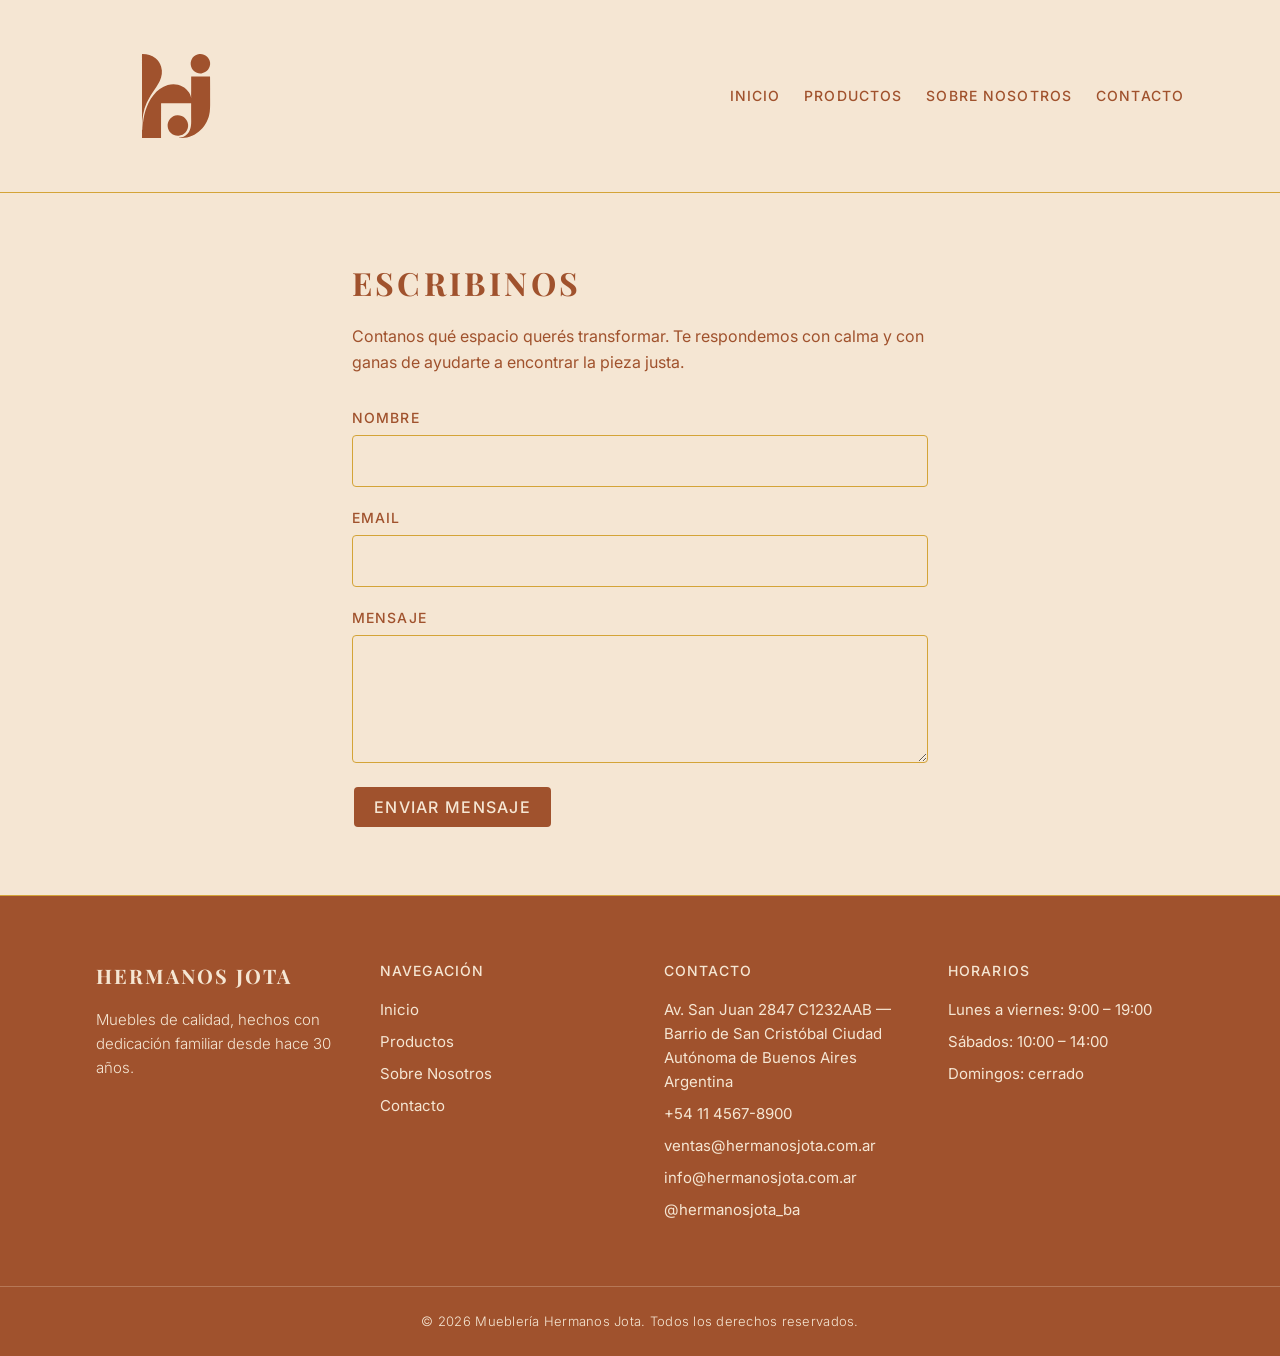
==== muebleria-jota/contacto.html @ 25367320 "cree formulario de contacto con mensaje de confirmacion" ====
<!doctype html>
<html lang="es">
  <head>
    <meta charset="UTF-8" />
    <title>Contacto — Mueblería Hermanos Jota</title>
    <meta name="viewport" content="width=device-width, initial-scale=1.0" />
    <link rel="stylesheet" href="index.css" />
    <link rel="preconnect" href="https://fonts.googleapis.com" />
    <link rel="preconnect" href="https://fonts.gstatic.com" crossorigin />
    <link
      href="https://fonts.googleapis.com/css2?family=Inter:wght@300;400;500;700&family=Playfair+Display:wght@400;700&display=swap"
      rel="stylesheet"
    />
    <style>
      .contacto {
        padding: calc(var(--spacing-base) * 4) calc(var(--spacing-base) * 2);
      }

      .contacto__inner {
        max-width: 36rem;
        margin: 0 auto;
      }

      .contacto__title {
        margin: 0 0 var(--spacing-base);
        font-family: var(--font-display);
        font-weight: 700;
        font-size: clamp(1.5rem, 3vw, 2rem);
        letter-spacing: 0.1em;
        text-transform: uppercase;
        color: var(--color-primary);
      }

      .contacto__intro {
        margin: 0 0 calc(var(--spacing-base) * 2);
        font-family: var(--font-primary);
        font-weight: 400;
        font-size: 1rem;
        line-height: 1.6;
      }

      .contacto__form {
        display: flex;
        flex-direction: column;
        gap: calc(var(--spacing-base) * 1.25);
      }

      .form-field {
        display: flex;
        flex-direction: column;
        gap: calc(var(--spacing-base) * 0.35);
      }

      .form-field label {
        font-family: var(--font-primary);
        font-weight: 500;
        font-size: 0.875rem;
        letter-spacing: 0.08em;
        text-transform: uppercase;
      }

      .form-field input,
      .form-field textarea {
        font-family: var(--font-primary);
        font-weight: 400;
        font-size: 1rem;
        line-height: 1.6;
        color: var(--color-text);
        background-color: var(--color-bg);
        border: 1px solid var(--color-border);
        border-radius: var(--border-radius);
        padding: 0.75rem 1rem;
      }

      .form-field textarea {
        min-height: 8rem;
        resize: vertical;
      }

      .form-field input:focus,
      .form-field textarea:focus {
        outline: 2px solid var(--color-secondary);
        outline-offset: 2px;
      }

      .form-field__error {
        margin: 0;
        font-family: var(--font-primary);
        font-weight: 300;
        font-size: 0.8125rem;
        letter-spacing: 0.02em;
        color: var(--color-accent-soft);
      }

      .form-field--invalid input,
      .form-field--invalid textarea {
        border-color: var(--color-accent-soft);
      }

      .contacto__submit {
        align-self: flex-start;
      }

      .contacto__exito {
        margin: var(--spacing-base) 0 0;
        font-family: var(--font-primary);
        font-weight: 500;
        font-size: 0.9375rem;
        line-height: 1.6;
        color: var(--color-secondary);
      }

      @media (max-width: 640px) {
        .contacto {
          padding: calc(var(--spacing-base) * 3) var(--spacing-base);
        }
      }
    </style>
  </head>
  <body>
    <header class="header">
      <div class="header__inner">
        <a href="index.html" class="header__logo" aria-label="Mueblería Hermanos Jota - Inicio">
          <img
            src="assets/logo.svg"
            alt="Hermanos Jota"
            class="header__logo-img"
            width="120"
            height="48"
          />
        </a>
        <nav class="header__nav" aria-label="Navegación principal">
          <ul class="header__nav-list">
            <li><a href="index.html" class="header__nav-link">Inicio</a></li>
            <li><a href="index.html#productos" class="header__nav-link">Productos</a></li>
            <li><a href="index.html#sobre-nosotros" class="header__nav-link">Sobre Nosotros</a></li>
            <li><a href="contacto.html" class="header__nav-link" aria-current="page">Contacto</a></li>
          </ul>
        </nav>
      </div>
    </header>

    <main>
      <section class="contacto" aria-labelledby="contacto-titulo">
        <div class="contacto__inner">
          <h1 id="contacto-titulo" class="contacto__title">Escribinos</h1>
          <p class="contacto__intro">
            Contanos qué espacio querés transformar. Te respondemos con calma y
            con ganas de ayudarte a encontrar la pieza justa.
          </p>

          <form id="form-contacto" class="contacto__form" novalidate>
            <div class="form-field">
              <label for="nombre">Nombre</label>
              <input
                type="text"
                id="nombre"
                name="nombre"
                autocomplete="name"
                required
              />
              <p class="form-field__error" id="error-nombre" hidden></p>
            </div>

            <div class="form-field">
              <label for="email">Email</label>
              <input
                type="email"
                id="email"
                name="email"
                autocomplete="email"
                required
              />
              <p class="form-field__error" id="error-email" hidden></p>
            </div>

            <div class="form-field">
              <label for="mensaje">Mensaje</label>
              <textarea id="mensaje" name="mensaje" required></textarea>
              <p class="form-field__error" id="error-mensaje" hidden></p>
            </div>

            <button type="submit" class="button contacto__submit">Enviar mensaje</button>
          </form>
        </div>
      </section>
    </main>

    <footer class="footer">
      <div class="footer__inner">
        <div class="footer__brand">
          <p class="footer__name">Hermanos Jota</p>
          <p class="footer__tagline">
            Muebles de calidad, hechos con dedicación familiar desde hace 30
            años.
          </p>
        </div>
        <div class="footer__col">
          <h2 class="footer__heading">Navegación</h2>
          <ul class="footer__list">
            <li><a href="index.html" class="footer__link">Inicio</a></li>
            <li><a href="index.html#productos" class="footer__link">Productos</a></li>
            <li><a href="index.html#sobre-nosotros" class="footer__link">Sobre Nosotros</a></li>
            <li><a href="contacto.html" class="footer__link">Contacto</a></li>
          </ul>
        </div>
        <div class="footer__col">
          <h2 class="footer__heading">Contacto</h2>
          <address class="footer__address">
            <p>
              Av. San Juan 2847 C1232AAB — Barrio de San Cristóbal Ciudad
              Autónoma de Buenos Aires Argentina
            </p>
            <p>
              <a href="tel:+541145678900" class="footer__link">+54 11 4567-8900</a>
            </p>
            <p>
              <a href="mailto:ventas@hermanosjota.com.ar" class="footer__link"
                >ventas@hermanosjota.com.ar</a
              >
            </p>
            <p>
              <a href="mailto:info@hermanosjota.com.ar" class="footer__link"
                >info@hermanosjota.com.ar</a
              >
            </p>
            <p>
              <a
                href="https://www.instagram.com/hermanosjota_ba/"
                class="footer__link"
                target="_blank"
                rel="noopener noreferrer"
                >@hermanosjota_ba</a
              >
            </p>
          </address>
        </div>
        <div class="footer__col">
          <h2 class="footer__heading">Horarios</h2>
          <ul class="footer__list">
            <li>Lunes a viernes: 9:00 – 19:00</li>
            <li>Sábados: 10:00 – 14:00</li>
            <li>Domingos: cerrado</li>
          </ul>
        </div>
      </div>
      <div class="footer__bottom">
        <p class="footer__copy">
          &copy; 2026 Mueblería Hermanos Jota. Todos los derechos reservados.
        </p>
      </div>
    </footer>

    <script>
      (function () {
        const form = document.getElementById("form-contacto");
        const campoNombre = document.getElementById("nombre");
        const campoEmail = document.getElementById("email");
        const campoMensaje = document.getElementById("mensaje");
        const botonEnviar = form.querySelector('button[type="submit"]');
        const emailValido = /^[^\s@]+@[^\s@]+\.[^\s@]+$/;

        function mostrarError(campo, mensaje) {
          const errorEl = document.getElementById("error-" + campo.id);
          const contenedor = campo.closest(".form-field");
          errorEl.textContent = mensaje;
          errorEl.hidden = false;
          contenedor.classList.add("form-field--invalid");
          campo.setAttribute("aria-invalid", "true");
        }

        function limpiarError(campo) {
          const errorEl = document.getElementById("error-" + campo.id);
          const contenedor = campo.closest(".form-field");
          errorEl.textContent = "";
          errorEl.hidden = true;
          contenedor.classList.remove("form-field--invalid");
          campo.removeAttribute("aria-invalid");
        }

        function quitarMensajeExito() {
          const previo = document.getElementById("mensaje-exito");
          if (previo) previo.remove();
        }

        function mostrarExito() {
          quitarMensajeExito();
          const parrafo = document.createElement("p");
          parrafo.id = "mensaje-exito";
          parrafo.className = "contacto__exito";
          parrafo.setAttribute("role", "status");
          parrafo.textContent =
            "Recibimos tu mensaje. Te vamos a escribir a la brevedad.";
          botonEnviar.insertAdjacentElement("afterend", parrafo);
        }

        form.addEventListener("submit", function (evento) {
          evento.preventDefault();
          quitarMensajeExito();

          const nombre = campoNombre.value.trim();
          const email = campoEmail.value.trim();
          const mensaje = campoMensaje.value.trim();
          let esValido = true;

          limpiarError(campoNombre);
          limpiarError(campoEmail);
          limpiarError(campoMensaje);

          if (!nombre) {
            mostrarError(campoNombre, "El nombre no puede estar vacío.");
            esValido = false;
          }

          if (!email) {
            mostrarError(campoEmail, "El email no puede estar vacío.");
            esValido = false;
          } else if (!emailValido.test(email)) {
            mostrarError(campoEmail, "Ingresá un email válido, por ejemplo nombre@correo.com.");
            esValido = false;
          }

          if (!mensaje) {
            mostrarError(campoMensaje, "El mensaje no puede estar vacío.");
            esValido = false;
          }

          if (!esValido) {
            return;
          }

          mostrarExito();
          form.reset();
        });
      })();
    </script>
  </body>
</html>
---- muebleria-jota/index.css ----
:root {
  --color-primary: #a0522d;
  --color-secondary: #87a96b;
  --color-bg: #f5e6d3;
  --color-accent: #d4a437;
  --color-accent-soft: #c47a6d;
  --color-text: #a0522d;
  --color-border: #d4a437;

  --font-primary: "Inter", sans-serif;
  --font-display: "Playfair Display", serif;

  --spacing-base: 1rem;
  --border-radius: 4px;

  --logo-min-width: 120px;
  --logo-clearspace: 1.25rem;
}

*,
*::before,
*::after {
  box-sizing: border-box;
}

body {
  margin: 0;
  font-family: var(--font-primary);
  font-weight: 400;
  font-size: 1rem;
  line-height: 1.6;
  color: var(--color-text);
  background-color: var(--color-bg);
}

.header {
  background-color: var(--color-bg);
  border-bottom: 1px solid var(--color-border);
}

.header__inner {
  display: flex;
  align-items: center;
  justify-content: space-between;
  gap: calc(var(--spacing-base) * 2);
  max-width: 72rem;
  margin: 0 auto;
  padding: var(--spacing-base) calc(var(--spacing-base) * 2);
}

.header__logo {
  display: flex;
  align-items: center;
  flex-shrink: 0;
  padding: var(--logo-clearspace);
  text-decoration: none;
}

.header__logo-img {
  display: block;
  width: var(--logo-min-width);
  height: auto;
  object-fit: contain;
}

.header__nav-list {
  display: flex;
  flex-wrap: wrap;
  align-items: center;
  justify-content: flex-end;
  gap: calc(var(--spacing-base) * 1.5);
  margin: 0;
  padding: 0;
  list-style: none;
}

.header__nav-link {
  font-family: var(--font-primary);
  font-weight: 500;
  font-size: 0.875rem;
  letter-spacing: 0.08em;
  text-transform: uppercase;
  text-decoration: none;
  color: var(--color-primary);
  transition: color 0.2s ease;
}

.header__nav-link:hover,
.header__nav-link:focus-visible {
  color: var(--color-secondary);
}

.hero {
  position: relative;
  display: flex;
  align-items: center;
  justify-content: center;
  min-height: 32rem;
  overflow: hidden;
}

.hero__overlay {
  position: absolute;
  inset: 0;
  background-color: color-mix(in srgb, var(--color-primary) 60%, transparent);
}

.hero__content {
  position: relative;
  z-index: 1;
  max-width: 42rem;
  margin: 0 auto;
  padding: calc(var(--spacing-base) * 4) calc(var(--spacing-base) * 2);
  text-align: center;
}

.hero__title {
  margin: 0 0 var(--spacing-base);
  font-family: var(--font-display);
  font-weight: 700;
  font-size: clamp(2rem, 5vw, 3rem);
  letter-spacing: 0.1em;
  text-transform: uppercase;
  color: var(--color-bg);
}

.hero__text {
  margin: 0 0 calc(var(--spacing-base) * 2);
  font-family: var(--font-primary);
  font-weight: 400;
  font-size: 1.125rem;
  line-height: 1.6;
  color: var(--color-bg);
}

.hero__cta {
  margin: 0;
}

.productos {
  padding: calc(var(--spacing-base) * 4) calc(var(--spacing-base) * 2);
}

.productos__inner {
  max-width: 72rem;
  margin: 0 auto;
}

.productos__title {
  margin: 0 0 calc(var(--spacing-base) * 3);
  font-family: var(--font-display);
  font-weight: 700;
  font-size: clamp(1.5rem, 3vw, 2rem);
  letter-spacing: 0.1em;
  text-transform: uppercase;
  text-align: center;
  color: var(--color-primary);
}

.productos__grid {
  display: grid;
  grid-template-columns: repeat(auto-fit, minmax(min(100%, 16rem), 1fr));
  gap: calc(var(--spacing-base) * 2);
}

.producto-card {
  display: flex;
  flex-direction: column;
  border: 1px solid var(--color-border);
  border-radius: var(--border-radius);
  overflow: hidden;
  background-color: var(--color-bg);
}

.producto-card__image {
  width: 100%;
  aspect-ratio: 4 / 3;
  object-fit: cover;
  object-position: center;
}

.producto-card__body {
  display: flex;
  flex-direction: column;
  flex: 1;
  gap: var(--spacing-base);
  padding: calc(var(--spacing-base) * 1.5);
}

.producto-card__title {
  margin: 0;
  font-family: var(--font-display);
  font-weight: 700;
  font-size: 1.125rem;
  letter-spacing: 0.05em;
  color: var(--color-primary);
}

.producto-card__text {
  margin: 0;
  font-family: var(--font-primary);
  font-weight: 400;
  font-size: 0.9375rem;
  line-height: 1.6;
  color: var(--color-text);
}

.footer {
  background-color: var(--color-primary);
  color: var(--color-bg);
  border-top: 1px solid var(--color-border);
}

.footer__inner {
  display: grid;
  grid-template-columns: repeat(auto-fit, minmax(min(100%, 12rem), 1fr));
  gap: calc(var(--spacing-base) * 3);
  max-width: 72rem;
  margin: 0 auto;
  padding: calc(var(--spacing-base) * 4) calc(var(--spacing-base) * 2);
}

.footer__name {
  margin: 0 0 var(--spacing-base);
  font-family: var(--font-display);
  font-weight: 700;
  font-size: 1.25rem;
  letter-spacing: 0.1em;
  text-transform: uppercase;
  color: var(--color-bg);
}

.footer__tagline {
  margin: 0;
  font-family: var(--font-primary);
  font-weight: 300;
  font-size: 0.9375rem;
  line-height: 1.6;
  color: var(--color-bg);
}

.footer__heading {
  margin: 0 0 var(--spacing-base);
  font-family: var(--font-primary);
  font-weight: 500;
  font-size: 0.875rem;
  letter-spacing: 0.08em;
  text-transform: uppercase;
  color: var(--color-bg);
}

.footer__list {
  margin: 0;
  padding: 0;
  list-style: none;
}

.footer__list li {
  margin-bottom: calc(var(--spacing-base) * 0.5);
  font-family: var(--font-primary);
  font-weight: 400;
  font-size: 0.9375rem;
  line-height: 1.6;
}

.footer__list li:last-child {
  margin-bottom: 0;
}

.footer__address {
  font-style: normal;
}

.footer__address p {
  margin: 0 0 calc(var(--spacing-base) * 0.5);
  font-family: var(--font-primary);
  font-weight: 400;
  font-size: 0.9375rem;
  line-height: 1.6;
}

.footer__address p:last-child {
  margin-bottom: 0;
}

.footer__link {
  color: var(--color-bg);
  text-decoration: none;
  transition: color 0.2s ease;
}

.footer__link:hover,
.footer__link:focus-visible {
  color: var(--color-accent);
}

.footer__bottom {
  border-top: 1px solid color-mix(in srgb, var(--color-bg) 25%, transparent);
  padding: calc(var(--spacing-base) * 1.5) calc(var(--spacing-base) * 2);
  text-align: center;
}

.footer__copy {
  margin: 0;
  font-family: var(--font-primary);
  font-weight: 300;
  font-size: 0.8125rem;
  letter-spacing: 0.02em;
  color: var(--color-bg);
}

.button {
  background-color: var(--color-primary);
  border: none;
  color: var(--color-bg);
  padding: 10px 20px;
  text-align: center;
  text-decoration: none;
  display: inline-block;
  font-family: var(--font-primary);
  font-weight: 500;
  font-size: 16px;
  letter-spacing: 0.08em;
  text-transform: uppercase;
  margin: 4px 2px;
  cursor: pointer;
  border-radius: var(--border-radius);
}

@media (max-width: 640px) {
  .header__inner {
    flex-direction: column;
    align-items: flex-start;
    gap: var(--spacing-base);
    padding: var(--spacing-base);
  }

  .header__logo {
    padding: 0;
  }

  .header__nav {
    width: 100%;
  }

  .header__nav-list {
    justify-content: flex-start;
    gap: var(--spacing-base);
  }

  .header__nav-link {
    font-size: 0.75rem;
  }

  .hero {
    min-height: 24rem;
  }

  .hero__content {
    padding: calc(var(--spacing-base) * 3) var(--spacing-base);
  }

  .hero__text {
    font-size: 1rem;
  }

  .productos {
    padding: calc(var(--spacing-base) * 3) var(--spacing-base);
  }

  .footer__inner {
    grid-template-columns: 1fr;
    gap: calc(var(--spacing-base) * 2);
    padding: calc(var(--spacing-base) * 3) var(--spacing-base);
  }

  .footer__bottom {
    padding-right: var(--spacing-base);
    padding-left: var(--spacing-base);
  }
}
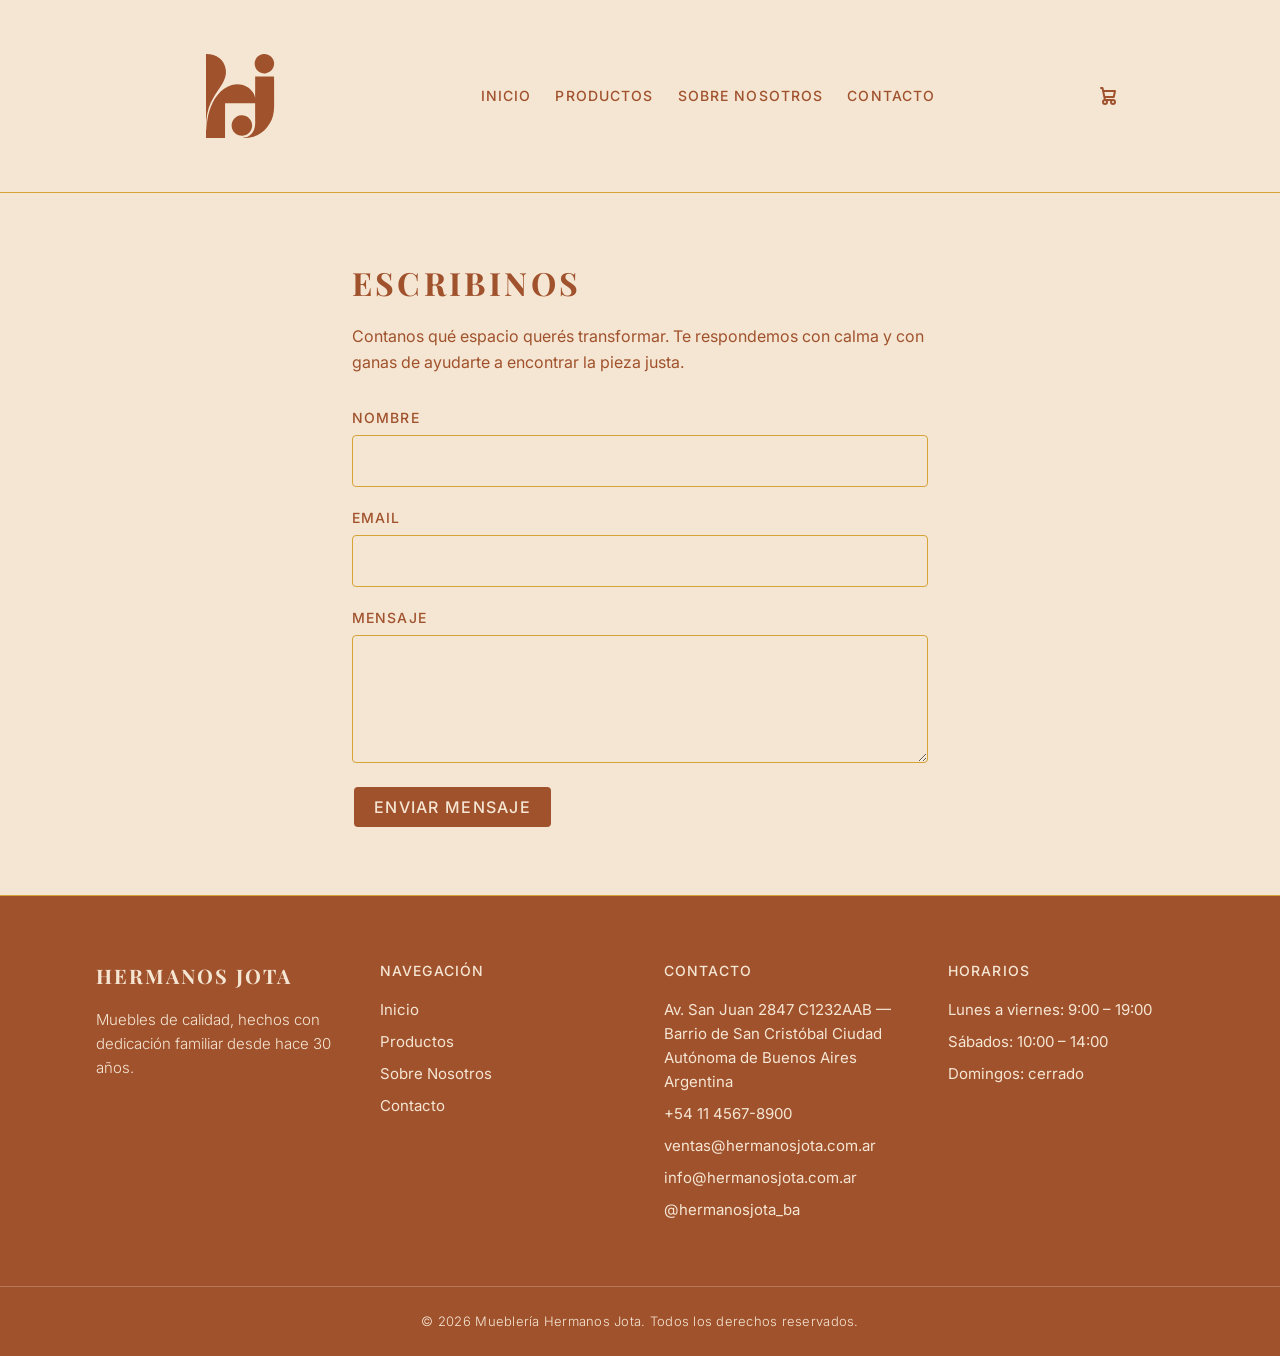
==== commit 5a994dab: "implementar logica de añadir al carrito y persistir el dato usando local storage" ====
--- a/muebleria-jota/contacto.html
+++ b/muebleria-jota/contacto.html
@@ -11,6 +11,8 @@
       href="https://fonts.googleapis.com/css2?family=Inter:wght@300;400;500;700&family=Playfair+Display:wght@400;700&display=swap"
       rel="stylesheet"
     />
+    <link rel="shortcut icon" href="./assets/logo.svg" type="image/x-icon">
+
     <style>
       .contacto {
         padding: calc(var(--spacing-base) * 4) calc(var(--spacing-base) * 2);
@@ -116,6 +118,7 @@
         }
       }
     </style>
+    <script type="module" src="cart.js"></script>
   </head>
   <body>
     <header class="header">
@@ -137,6 +140,12 @@
             <li><a href="contacto.html" class="header__nav-link" aria-current="page">Contacto</a></li>
           </ul>
         </nav>
+            <div class="header__cart">
+              <p class="header__cart-number" id="cart-number"></p>
+              <svg class="w-6 h-6 text-gray-800 dark:text-white" aria-hidden="true" xmlns="http://www.w3.org/2000/svg" width="24" height="24" fill="none" viewBox="0 0 24 24">
+              <path stroke="currentColor" stroke-linecap="round" stroke-linejoin="round" stroke-width="2" d="M5 4h1.5L9 16m0 0h8m-8 0a2 2 0 1 0 0 4 2 2 0 0 0 0-4Zm8 0a2 2 0 1 0 0 4 2 2 0 0 0 0-4Zm-8.5-3h9.25L19 7H7.312"/>
+            </svg>
+          </div>
       </div>
     </header>
 
--- a/muebleria-jota/index.css
+++ b/muebleria-jota/index.css
@@ -41,7 +41,7 @@
 .header__inner {
   display: flex;
   align-items: center;
-  justify-content: space-between;
+  justify-content: space-around;
   gap: calc(var(--spacing-base) * 2);
   max-width: 72rem;
   margin: 0 auto;
@@ -72,6 +72,21 @@
   margin: 0;
   padding: 0;
   list-style: none;
+}
+
+.header__cart{
+  vertical-align: text-top;
+  position: relative;
+  display: flex;
+  align-items: center;
+  justify-content: center;
+}
+
+.header__cart-number{
+  position: absolute;
+  font-size: .7rem;
+  bottom: .3rem;
+  font-weight: bold;
 }
 
 .header__nav-link {
@@ -170,6 +185,7 @@
   border-radius: var(--border-radius);
   overflow: hidden;
   background-color: var(--color-bg);
+  text-decoration: none;
 }
 
 .producto-card__image {
@@ -379,3 +395,216 @@
     padding-left: var(--spacing-base);
   }
 }
+
+/* ==========================================================================
+   VISTA DE DETALLE DE PRODUCTO
+   ========================================================================== */
+
+.producto-detalle {
+  /* Usamos un grid para dividir imagen e información */
+  display: grid;
+  grid-template-columns: 1fr 1fr;
+  gap: calc(var(--spacing-base) * 4);
+  max-width: 72rem;
+  margin: 0 auto;
+  padding: calc(var(--spacing-base) * 4) calc(var(--spacing-base) * 2);
+  align-items: start;
+}
+
+.producto-detalle__imagen-contenedor {
+  width: 100%;
+}
+
+.producto-detalle__imagen {
+  width: 100%;
+  height: auto;
+  object-fit: contain;
+  /* El fondo de la imagen ya parece coincidir con --color-bg, 
+     sino podés agregar mix-blend-mode: multiply; si es necesario */
+}
+
+.producto-detalle__info {
+  display: flex;
+  flex-direction: column;
+  gap: calc(var(--spacing-base) * 1.5);
+}
+
+.producto-detalle__titulo {
+  margin: 0;
+  font-family: var(--font-display); /* Playfair Display según manual */
+  font-weight: 700;
+  font-size: clamp(2rem, 4vw, 2.75rem);
+  color: var(--color-primary); /* Siena Tostado */
+  line-height: 1.1;
+}
+
+.producto-detalle__descripcion {
+  margin: 0;
+  font-family: var(--font-primary); /* Inter */
+  font-weight: 400;
+  font-size: 0.9375rem; /* 15px */
+  line-height: 1.6;
+  color: #2c2c2c; /* Gris oscuro para contrastar como en la imagen */
+}
+
+.producto-detalle__precio {
+  margin: 0;
+  font-family: var(--font-primary);
+  font-weight: 700;
+  font-size: 1.5rem;
+  color: #1a1a1a; /* Negro fuerte como en el diseño */
+}
+
+/* Tabla de especificaciones */
+.producto-detalle__especificaciones {
+  width: 100%;
+  border-collapse: collapse;
+  margin: var(--spacing-base) 0;
+}
+
+.producto-detalle__especificaciones th,
+.producto-detalle__especificaciones td {
+  padding: calc(var(--spacing-base) * 0.75) 0;
+  border-bottom: 1px solid color-mix(in srgb, var(--color-primary) 30%, transparent);
+  text-align: left;
+  font-size: 0.9375rem;
+  font-family: var(--font-primary);
+}
+
+.producto-detalle__especificaciones th {
+  font-weight: 600;
+  color: var(--color-primary); /* Siena Tostado */
+  width: 35%;
+}
+
+.producto-detalle__especificaciones td {
+  font-weight: 400;
+  color: #2c2c2c;
+}
+
+/* Área de acciones (Cantidad y Añadir al carrito) */
+.producto-detalle__acciones {
+  display: flex;
+  align-items: flex-start;
+  gap: calc(var(--spacing-base) * 1.5);
+  margin-top: var(--spacing-base);
+}
+
+/* Selector de Cantidad */
+.selector-cantidad {
+  display: flex;
+  flex-direction: column;
+  align-items: center;
+  gap: 0.25rem;
+}
+
+.selector-cantidad__controles {
+  display: flex;
+  align-items: center;
+  border: 1px solid color-mix(in srgb, var(--color-primary) 40%, transparent);
+  border-radius: var(--border-radius);
+  background-color: transparent;
+  height: 3rem;
+}
+
+.btn-restar, 
+.btn-sumar {
+  background: transparent;
+  border: none;
+  padding: 0 1rem;
+  height: 100%;
+  font-family: var(--font-primary);
+  font-weight: 500;
+  font-size: 1.25rem;
+  color: var(--color-primary);
+  cursor: pointer;
+  transition: background-color 0.2s ease;
+}
+
+.btn-restar:hover, 
+.btn-sumar:hover {
+  background-color: color-mix(in srgb, var(--color-primary) 10%, transparent);
+}
+
+.input-cantidad {
+  width: 3rem;
+  height: 100%;
+  text-align: center;
+  border: none;
+  border-left: 1px solid color-mix(in srgb, var(--color-primary) 40%, transparent);
+  border-right: 1px solid color-mix(in srgb, var(--color-primary) 40%, transparent);
+  background: transparent;
+  font-family: var(--font-primary);
+  font-weight: 600;
+  font-size: 1rem;
+  color: #1a1a1a;
+  -moz-appearance: textfield; /* Quita flechitas en Firefox */
+}
+
+/* Quita las flechitas del input number en Chrome/Safari */
+.input-cantidad::-webkit-outer-spin-button,
+.input-cantidad::-webkit-inner-spin-button {
+  -webkit-appearance: none;
+  margin: 0;
+}
+
+.selector-cantidad__label {
+  font-family: var(--font-primary);
+  font-size: 0.75rem;
+  font-weight: 400;
+  color: #2c2c2c;
+}
+
+/* Botón Añadir al carrito */
+.btn-carrito {
+  flex: 1; /* Para que ocupe el resto del espacio disponible */
+  height: 3rem;
+  background-color: var(--color-primary); /* Siena Tostado */
+  color: var(--color-bg); /* Alabastro Cálido */
+  border: none;
+  border-radius: var(--border-radius);
+  font-family: var(--font-primary);
+  font-weight: 500;
+  font-size: 0.9375rem;
+  letter-spacing: 0.08em; /* Según manual para CTAs */
+  text-transform: uppercase; /* Según manual para CTAs */
+  cursor: pointer;
+  transition: opacity 0.2s ease, transform 0.1s ease;
+  padding: 0 2rem;
+}
+
+.btn-carrito:hover {
+  opacity: 0.9;
+}
+
+.btn-carrito:active {
+  transform: scale(0.98);
+}
+
+/* ==========================================================================
+   MEDIA QUERIES (Responsive)
+   ========================================================================== */
+
+@media (max-width: 768px) {
+  .producto-detalle {
+    grid-template-columns: 1fr;
+    gap: calc(var(--spacing-base) * 2);
+    padding: calc(var(--spacing-base) * 2) var(--spacing-base);
+  }
+
+  .producto-detalle__acciones {
+    flex-direction: column;
+    align-items: center;
+    height: 150px;
+  }
+
+  .btn-carrito {
+    width: 90%;
+    align-self: center;
+  }
+
+  /* Centramos el label de cantidad en mobile */
+  .selector-cantidad {
+    align-items: flex-start;
+  }
+}
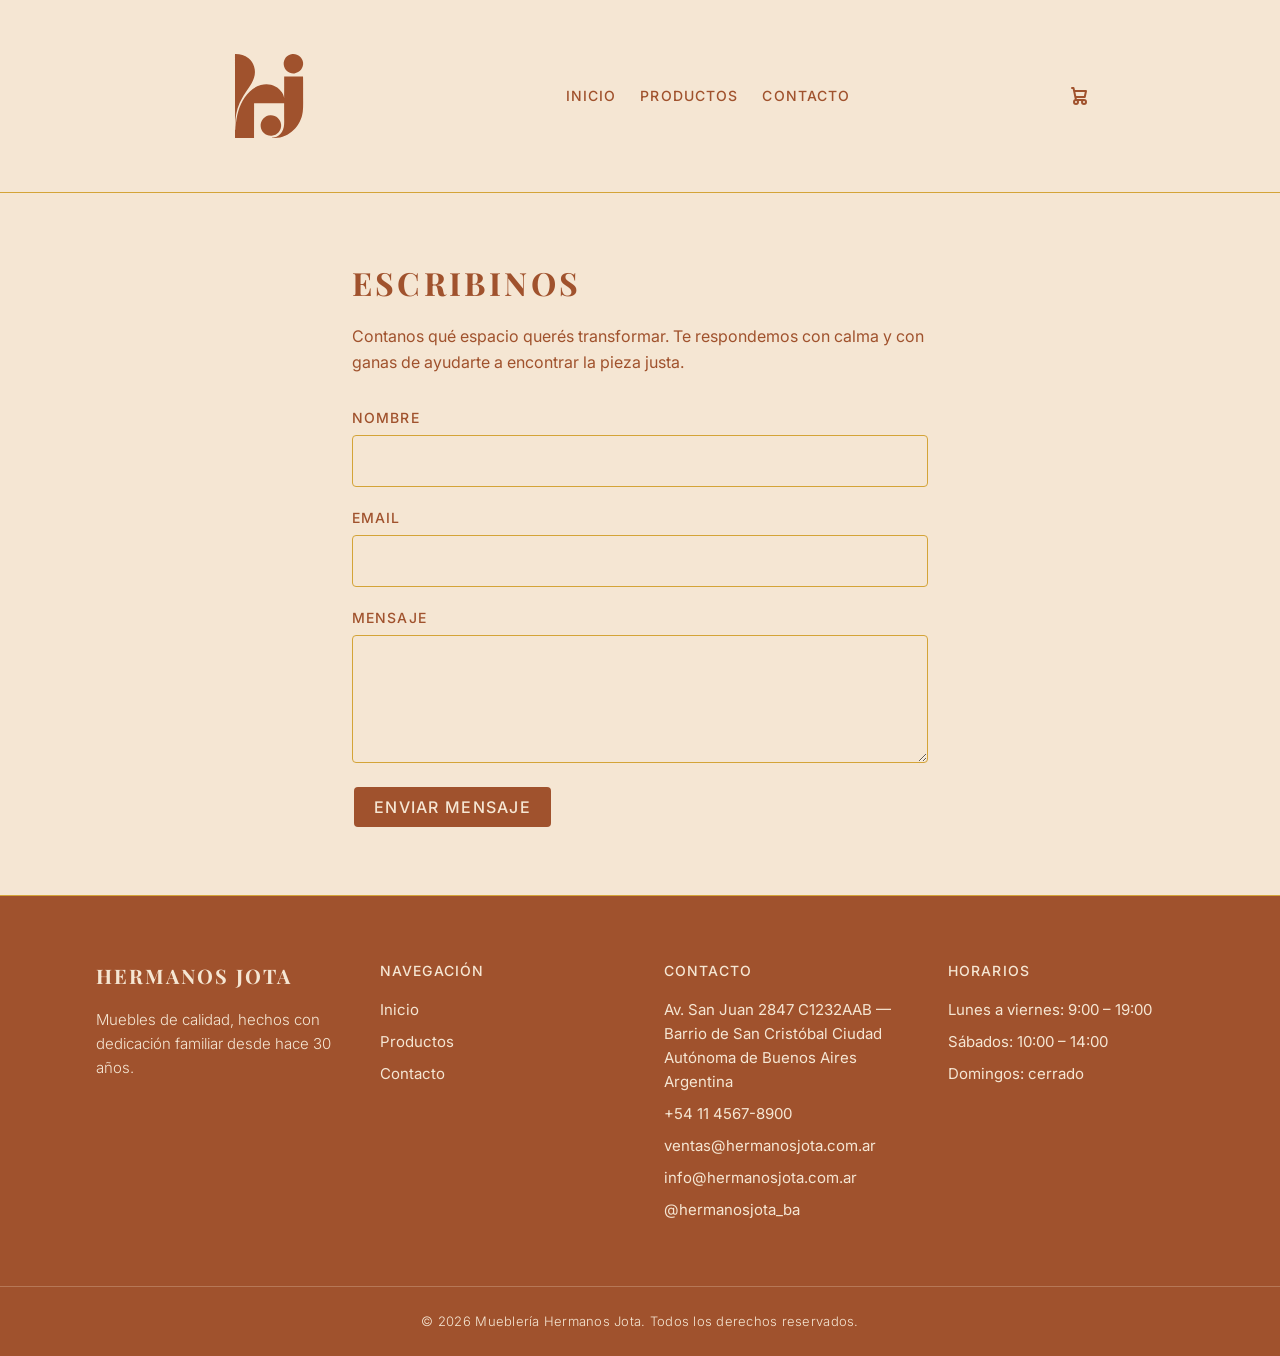
==== commit 02d0d4b3: "Se eliminan links no usados y se unifican redireccionamientos" ====
--- a/muebleria-jota/contacto.html
+++ b/muebleria-jota/contacto.html
@@ -4,128 +4,29 @@
     <meta charset="UTF-8" />
     <title>Contacto — Mueblería Hermanos Jota</title>
     <meta name="viewport" content="width=device-width, initial-scale=1.0" />
-    <link rel="stylesheet" href="index.css" />
+    <link rel="stylesheet" href="./index.css" />
+    <link rel="stylesheet" href="./contacto.css" />
     <link rel="preconnect" href="https://fonts.googleapis.com" />
     <link rel="preconnect" href="https://fonts.gstatic.com" crossorigin />
     <link
       href="https://fonts.googleapis.com/css2?family=Inter:wght@300;400;500;700&family=Playfair+Display:wght@400;700&display=swap"
       rel="stylesheet"
     />
-    <link rel="shortcut icon" href="./assets/logo.svg" type="image/x-icon">
+    <link rel="shortcut icon" href="./assets/logo.svg" type="image/x-icon" />
 
-    <style>
-      .contacto {
-        padding: calc(var(--spacing-base) * 4) calc(var(--spacing-base) * 2);
-      }
-
-      .contacto__inner {
-        max-width: 36rem;
-        margin: 0 auto;
-      }
-
-      .contacto__title {
-        margin: 0 0 var(--spacing-base);
-        font-family: var(--font-display);
-        font-weight: 700;
-        font-size: clamp(1.5rem, 3vw, 2rem);
-        letter-spacing: 0.1em;
-        text-transform: uppercase;
-        color: var(--color-primary);
-      }
-
-      .contacto__intro {
-        margin: 0 0 calc(var(--spacing-base) * 2);
-        font-family: var(--font-primary);
-        font-weight: 400;
-        font-size: 1rem;
-        line-height: 1.6;
-      }
-
-      .contacto__form {
-        display: flex;
-        flex-direction: column;
-        gap: calc(var(--spacing-base) * 1.25);
-      }
-
-      .form-field {
-        display: flex;
-        flex-direction: column;
-        gap: calc(var(--spacing-base) * 0.35);
-      }
-
-      .form-field label {
-        font-family: var(--font-primary);
-        font-weight: 500;
-        font-size: 0.875rem;
-        letter-spacing: 0.08em;
-        text-transform: uppercase;
-      }
-
-      .form-field input,
-      .form-field textarea {
-        font-family: var(--font-primary);
-        font-weight: 400;
-        font-size: 1rem;
-        line-height: 1.6;
-        color: var(--color-text);
-        background-color: var(--color-bg);
-        border: 1px solid var(--color-border);
-        border-radius: var(--border-radius);
-        padding: 0.75rem 1rem;
-      }
-
-      .form-field textarea {
-        min-height: 8rem;
-        resize: vertical;
-      }
-
-      .form-field input:focus,
-      .form-field textarea:focus {
-        outline: 2px solid var(--color-secondary);
-        outline-offset: 2px;
-      }
-
-      .form-field__error {
-        margin: 0;
-        font-family: var(--font-primary);
-        font-weight: 300;
-        font-size: 0.8125rem;
-        letter-spacing: 0.02em;
-        color: var(--color-accent-soft);
-      }
-
-      .form-field--invalid input,
-      .form-field--invalid textarea {
-        border-color: var(--color-accent-soft);
-      }
-
-      .contacto__submit {
-        align-self: flex-start;
-      }
-
-      .contacto__exito {
-        margin: var(--spacing-base) 0 0;
-        font-family: var(--font-primary);
-        font-weight: 500;
-        font-size: 0.9375rem;
-        line-height: 1.6;
-        color: var(--color-secondary);
-      }
-
-      @media (max-width: 640px) {
-        .contacto {
-          padding: calc(var(--spacing-base) * 3) var(--spacing-base);
-        }
-      }
-    </style>
-    <script type="module" src="cart.js"></script>
+    <script type="module" src="./cart.js"></script>
+    <script type="module" src="./contacto.js"></script>
   </head>
   <body>
     <header class="header">
       <div class="header__inner">
-        <a href="index.html" class="header__logo" aria-label="Mueblería Hermanos Jota - Inicio">
+        <a
+          href="./index.html"
+          class="header__logo"
+          aria-label="Mueblería Hermanos Jota - Inicio"
+        >
           <img
-            src="assets/logo.svg"
+            src="./assets/logo.svg"
             alt="Hermanos Jota"
             class="header__logo-img"
             width="120"
@@ -134,18 +35,40 @@
         </a>
         <nav class="header__nav" aria-label="Navegación principal">
           <ul class="header__nav-list">
-            <li><a href="index.html" class="header__nav-link">Inicio</a></li>
-            <li><a href="index.html#productos" class="header__nav-link">Productos</a></li>
-            <li><a href="index.html#sobre-nosotros" class="header__nav-link">Sobre Nosotros</a></li>
-            <li><a href="contacto.html" class="header__nav-link" aria-current="page">Contacto</a></li>
+            <li><a href="./index.html" class="header__nav-link">Inicio</a></li>
+            <li>
+              <a href="./products.html" class="header__nav-link">Productos</a>
+            </li>
+            <li>
+              <a
+                href="./contacto.html"
+                class="header__nav-link"
+                aria-current="page"
+                >Contacto</a
+              >
+            </li>
           </ul>
         </nav>
-            <div class="header__cart">
-              <p class="header__cart-number" id="cart-number"></p>
-              <svg class="w-6 h-6 text-gray-800 dark:text-white" aria-hidden="true" xmlns="http://www.w3.org/2000/svg" width="24" height="24" fill="none" viewBox="0 0 24 24">
-              <path stroke="currentColor" stroke-linecap="round" stroke-linejoin="round" stroke-width="2" d="M5 4h1.5L9 16m0 0h8m-8 0a2 2 0 1 0 0 4 2 2 0 0 0 0-4Zm8 0a2 2 0 1 0 0 4 2 2 0 0 0 0-4Zm-8.5-3h9.25L19 7H7.312"/>
-            </svg>
-          </div>
+        <div class="header__cart">
+          <p class="header__cart-number" id="cart-number"></p>
+          <svg
+            class="w-6 h-6 text-gray-800 dark:text-white"
+            aria-hidden="true"
+            xmlns="http://www.w3.org/2000/svg"
+            width="24"
+            height="24"
+            fill="none"
+            viewBox="0 0 24 24"
+          >
+            <path
+              stroke="currentColor"
+              stroke-linecap="round"
+              stroke-linejoin="round"
+              stroke-width="2"
+              d="M5 4h1.5L9 16m0 0h8m-8 0a2 2 0 1 0 0 4 2 2 0 0 0 0-4Zm8 0a2 2 0 1 0 0 4 2 2 0 0 0 0-4Zm-8.5-3h9.25L19 7H7.312"
+            />
+          </svg>
+        </div>
       </div>
     </header>
 
@@ -189,7 +112,9 @@
               <p class="form-field__error" id="error-mensaje" hidden></p>
             </div>
 
-            <button type="submit" class="button contacto__submit">Enviar mensaje</button>
+            <button type="submit" class="button contacto__submit">
+              Enviar mensaje
+            </button>
           </form>
         </div>
       </section>
@@ -207,10 +132,11 @@
         <div class="footer__col">
           <h2 class="footer__heading">Navegación</h2>
           <ul class="footer__list">
-            <li><a href="index.html" class="footer__link">Inicio</a></li>
-            <li><a href="index.html#productos" class="footer__link">Productos</a></li>
-            <li><a href="index.html#sobre-nosotros" class="footer__link">Sobre Nosotros</a></li>
-            <li><a href="contacto.html" class="footer__link">Contacto</a></li>
+            <li><a href="./index.html" class="footer__link">Inicio</a></li>
+            <li>
+              <a href="./products.html" class="footer__link">Productos</a>
+            </li>
+            <li><a href="./contacto.html" class="footer__link">Contacto</a></li>
           </ul>
         </div>
         <div class="footer__col">
@@ -221,7 +147,9 @@
               Autónoma de Buenos Aires Argentina
             </p>
             <p>
-              <a href="tel:+541145678900" class="footer__link">+54 11 4567-8900</a>
+              <a href="tel:+541145678900" class="footer__link"
+                >+54 11 4567-8900</a
+              >
             </p>
             <p>
               <a href="mailto:ventas@hermanosjota.com.ar" class="footer__link"
@@ -259,89 +187,5 @@
         </p>
       </div>
     </footer>
-
-    <script>
-      (function () {
-        const form = document.getElementById("form-contacto");
-        const campoNombre = document.getElementById("nombre");
-        const campoEmail = document.getElementById("email");
-        const campoMensaje = document.getElementById("mensaje");
-        const botonEnviar = form.querySelector('button[type="submit"]');
-        const emailValido = /^[^\s@]+@[^\s@]+\.[^\s@]+$/;
-
-        function mostrarError(campo, mensaje) {
-          const errorEl = document.getElementById("error-" + campo.id);
-          const contenedor = campo.closest(".form-field");
-          errorEl.textContent = mensaje;
-          errorEl.hidden = false;
-          contenedor.classList.add("form-field--invalid");
-          campo.setAttribute("aria-invalid", "true");
-        }
-
-        function limpiarError(campo) {
-          const errorEl = document.getElementById("error-" + campo.id);
-          const contenedor = campo.closest(".form-field");
-          errorEl.textContent = "";
-          errorEl.hidden = true;
-          contenedor.classList.remove("form-field--invalid");
-          campo.removeAttribute("aria-invalid");
-        }
-
-        function quitarMensajeExito() {
-          const previo = document.getElementById("mensaje-exito");
-          if (previo) previo.remove();
-        }
-
-        function mostrarExito() {
-          quitarMensajeExito();
-          const parrafo = document.createElement("p");
-          parrafo.id = "mensaje-exito";
-          parrafo.className = "contacto__exito";
-          parrafo.setAttribute("role", "status");
-          parrafo.textContent =
-            "Recibimos tu mensaje. Te vamos a escribir a la brevedad.";
-          botonEnviar.insertAdjacentElement("afterend", parrafo);
-        }
-
-        form.addEventListener("submit", function (evento) {
-          evento.preventDefault();
-          quitarMensajeExito();
-
-          const nombre = campoNombre.value.trim();
-          const email = campoEmail.value.trim();
-          const mensaje = campoMensaje.value.trim();
-          let esValido = true;
-
-          limpiarError(campoNombre);
-          limpiarError(campoEmail);
-          limpiarError(campoMensaje);
-
-          if (!nombre) {
-            mostrarError(campoNombre, "El nombre no puede estar vacío.");
-            esValido = false;
-          }
-
-          if (!email) {
-            mostrarError(campoEmail, "El email no puede estar vacío.");
-            esValido = false;
-          } else if (!emailValido.test(email)) {
-            mostrarError(campoEmail, "Ingresá un email válido, por ejemplo nombre@correo.com.");
-            esValido = false;
-          }
-
-          if (!mensaje) {
-            mostrarError(campoMensaje, "El mensaje no puede estar vacío.");
-            esValido = false;
-          }
-
-          if (!esValido) {
-            return;
-          }
-
-          mostrarExito();
-          form.reset();
-        });
-      })();
-    </script>
   </body>
 </html>
--- a/muebleria-jota/index.css
+++ b/muebleria-jota/index.css
@@ -74,7 +74,7 @@
   list-style: none;
 }
 
-.header__cart{
+.header__cart {
   vertical-align: text-top;
   position: relative;
   display: flex;
@@ -82,10 +82,10 @@
   justify-content: center;
 }
 
-.header__cart-number{
+.header__cart-number {
   position: absolute;
-  font-size: .7rem;
-  bottom: .3rem;
+  font-size: 0.7rem;
+  bottom: 0.3rem;
   font-weight: bold;
 }
 
@@ -395,216 +395,3 @@
     padding-left: var(--spacing-base);
   }
 }
-
-/* ==========================================================================
-   VISTA DE DETALLE DE PRODUCTO
-   ========================================================================== */
-
-.producto-detalle {
-  /* Usamos un grid para dividir imagen e información */
-  display: grid;
-  grid-template-columns: 1fr 1fr;
-  gap: calc(var(--spacing-base) * 4);
-  max-width: 72rem;
-  margin: 0 auto;
-  padding: calc(var(--spacing-base) * 4) calc(var(--spacing-base) * 2);
-  align-items: start;
-}
-
-.producto-detalle__imagen-contenedor {
-  width: 100%;
-}
-
-.producto-detalle__imagen {
-  width: 100%;
-  height: auto;
-  object-fit: contain;
-  /* El fondo de la imagen ya parece coincidir con --color-bg, 
-     sino podés agregar mix-blend-mode: multiply; si es necesario */
-}
-
-.producto-detalle__info {
-  display: flex;
-  flex-direction: column;
-  gap: calc(var(--spacing-base) * 1.5);
-}
-
-.producto-detalle__titulo {
-  margin: 0;
-  font-family: var(--font-display); /* Playfair Display según manual */
-  font-weight: 700;
-  font-size: clamp(2rem, 4vw, 2.75rem);
-  color: var(--color-primary); /* Siena Tostado */
-  line-height: 1.1;
-}
-
-.producto-detalle__descripcion {
-  margin: 0;
-  font-family: var(--font-primary); /* Inter */
-  font-weight: 400;
-  font-size: 0.9375rem; /* 15px */
-  line-height: 1.6;
-  color: #2c2c2c; /* Gris oscuro para contrastar como en la imagen */
-}
-
-.producto-detalle__precio {
-  margin: 0;
-  font-family: var(--font-primary);
-  font-weight: 700;
-  font-size: 1.5rem;
-  color: #1a1a1a; /* Negro fuerte como en el diseño */
-}
-
-/* Tabla de especificaciones */
-.producto-detalle__especificaciones {
-  width: 100%;
-  border-collapse: collapse;
-  margin: var(--spacing-base) 0;
-}
-
-.producto-detalle__especificaciones th,
-.producto-detalle__especificaciones td {
-  padding: calc(var(--spacing-base) * 0.75) 0;
-  border-bottom: 1px solid color-mix(in srgb, var(--color-primary) 30%, transparent);
-  text-align: left;
-  font-size: 0.9375rem;
-  font-family: var(--font-primary);
-}
-
-.producto-detalle__especificaciones th {
-  font-weight: 600;
-  color: var(--color-primary); /* Siena Tostado */
-  width: 35%;
-}
-
-.producto-detalle__especificaciones td {
-  font-weight: 400;
-  color: #2c2c2c;
-}
-
-/* Área de acciones (Cantidad y Añadir al carrito) */
-.producto-detalle__acciones {
-  display: flex;
-  align-items: flex-start;
-  gap: calc(var(--spacing-base) * 1.5);
-  margin-top: var(--spacing-base);
-}
-
-/* Selector de Cantidad */
-.selector-cantidad {
-  display: flex;
-  flex-direction: column;
-  align-items: center;
-  gap: 0.25rem;
-}
-
-.selector-cantidad__controles {
-  display: flex;
-  align-items: center;
-  border: 1px solid color-mix(in srgb, var(--color-primary) 40%, transparent);
-  border-radius: var(--border-radius);
-  background-color: transparent;
-  height: 3rem;
-}
-
-.btn-restar, 
-.btn-sumar {
-  background: transparent;
-  border: none;
-  padding: 0 1rem;
-  height: 100%;
-  font-family: var(--font-primary);
-  font-weight: 500;
-  font-size: 1.25rem;
-  color: var(--color-primary);
-  cursor: pointer;
-  transition: background-color 0.2s ease;
-}
-
-.btn-restar:hover, 
-.btn-sumar:hover {
-  background-color: color-mix(in srgb, var(--color-primary) 10%, transparent);
-}
-
-.input-cantidad {
-  width: 3rem;
-  height: 100%;
-  text-align: center;
-  border: none;
-  border-left: 1px solid color-mix(in srgb, var(--color-primary) 40%, transparent);
-  border-right: 1px solid color-mix(in srgb, var(--color-primary) 40%, transparent);
-  background: transparent;
-  font-family: var(--font-primary);
-  font-weight: 600;
-  font-size: 1rem;
-  color: #1a1a1a;
-  -moz-appearance: textfield; /* Quita flechitas en Firefox */
-}
-
-/* Quita las flechitas del input number en Chrome/Safari */
-.input-cantidad::-webkit-outer-spin-button,
-.input-cantidad::-webkit-inner-spin-button {
-  -webkit-appearance: none;
-  margin: 0;
-}
-
-.selector-cantidad__label {
-  font-family: var(--font-primary);
-  font-size: 0.75rem;
-  font-weight: 400;
-  color: #2c2c2c;
-}
-
-/* Botón Añadir al carrito */
-.btn-carrito {
-  flex: 1; /* Para que ocupe el resto del espacio disponible */
-  height: 3rem;
-  background-color: var(--color-primary); /* Siena Tostado */
-  color: var(--color-bg); /* Alabastro Cálido */
-  border: none;
-  border-radius: var(--border-radius);
-  font-family: var(--font-primary);
-  font-weight: 500;
-  font-size: 0.9375rem;
-  letter-spacing: 0.08em; /* Según manual para CTAs */
-  text-transform: uppercase; /* Según manual para CTAs */
-  cursor: pointer;
-  transition: opacity 0.2s ease, transform 0.1s ease;
-  padding: 0 2rem;
-}
-
-.btn-carrito:hover {
-  opacity: 0.9;
-}
-
-.btn-carrito:active {
-  transform: scale(0.98);
-}
-
-/* ==========================================================================
-   MEDIA QUERIES (Responsive)
-   ========================================================================== */
-
-@media (max-width: 768px) {
-  .producto-detalle {
-    grid-template-columns: 1fr;
-    gap: calc(var(--spacing-base) * 2);
-    padding: calc(var(--spacing-base) * 2) var(--spacing-base);
-  }
-
-  .producto-detalle__acciones {
-    flex-direction: column;
-    align-items: center;
-    height: 150px;
-  }
-
-  .btn-carrito {
-    width: 90%;
-    align-self: center;
-  }
-
-  /* Centramos el label de cantidad en mobile */
-  .selector-cantidad {
-    align-items: flex-start;
-  }
-}
--- a/muebleria-jota/contacto.css
+++ b/muebleria-jota/contacto.css
@@ -0,0 +1,103 @@
+.contacto {
+  padding: calc(var(--spacing-base) * 4) calc(var(--spacing-base) * 2);
+}
+
+.contacto__inner {
+  max-width: 36rem;
+  margin: 0 auto;
+}
+
+.contacto__title {
+  margin: 0 0 var(--spacing-base);
+  font-family: var(--font-display);
+  font-weight: 700;
+  font-size: clamp(1.5rem, 3vw, 2rem);
+  letter-spacing: 0.1em;
+  text-transform: uppercase;
+  color: var(--color-primary);
+}
+
+.contacto__intro {
+  margin: 0 0 calc(var(--spacing-base) * 2);
+  font-family: var(--font-primary);
+  font-weight: 400;
+  font-size: 1rem;
+  line-height: 1.6;
+}
+
+.contacto__form {
+  display: flex;
+  flex-direction: column;
+  gap: calc(var(--spacing-base) * 1.25);
+}
+
+.form-field {
+  display: flex;
+  flex-direction: column;
+  gap: calc(var(--spacing-base) * 0.35);
+}
+
+.form-field label {
+  font-family: var(--font-primary);
+  font-weight: 500;
+  font-size: 0.875rem;
+  letter-spacing: 0.08em;
+  text-transform: uppercase;
+}
+
+.form-field input,
+.form-field textarea {
+  font-family: var(--font-primary);
+  font-weight: 400;
+  font-size: 1rem;
+  line-height: 1.6;
+  color: var(--color-text);
+  background-color: var(--color-bg);
+  border: 1px solid var(--color-border);
+  border-radius: var(--border-radius);
+  padding: 0.75rem 1rem;
+}
+
+.form-field textarea {
+  min-height: 8rem;
+  resize: vertical;
+}
+
+.form-field input:focus,
+.form-field textarea:focus {
+  outline: 2px solid var(--color-secondary);
+  outline-offset: 2px;
+}
+
+.form-field__error {
+  margin: 0;
+  font-family: var(--font-primary);
+  font-weight: 300;
+  font-size: 0.8125rem;
+  letter-spacing: 0.02em;
+  color: var(--color-accent-soft);
+}
+
+.form-field--invalid input,
+.form-field--invalid textarea {
+  border-color: var(--color-accent-soft);
+}
+
+.contacto__submit {
+  align-self: flex-start;
+}
+
+.contacto__exito {
+  margin: var(--spacing-base) 0 0;
+  font-family: var(--font-primary);
+  font-weight: 500;
+  font-size: 0.9375rem;
+  line-height: 1.6;
+  color: var(--color-secondary);
+}
+
+@media (max-width: 640px) {
+  .contacto {
+    padding: calc(var(--spacing-base) * 3) var(--spacing-base);
+  }
+}
